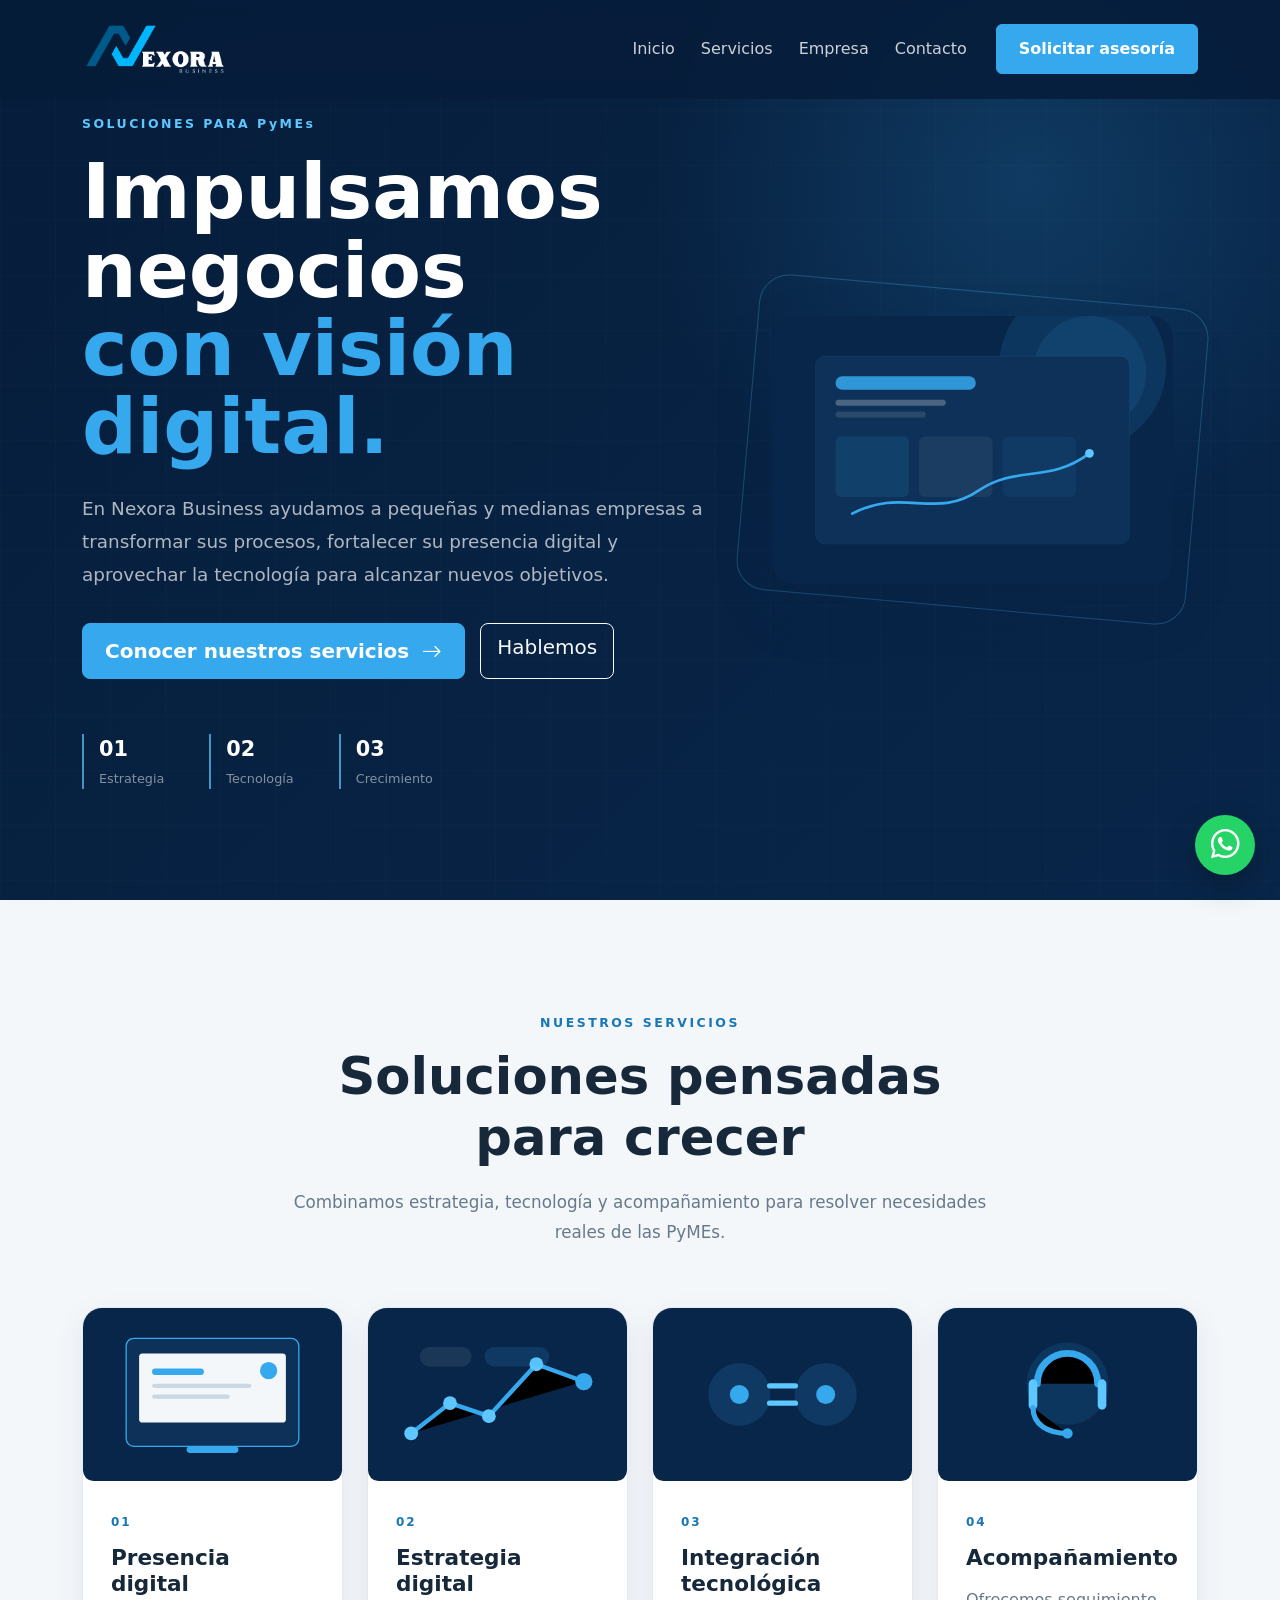
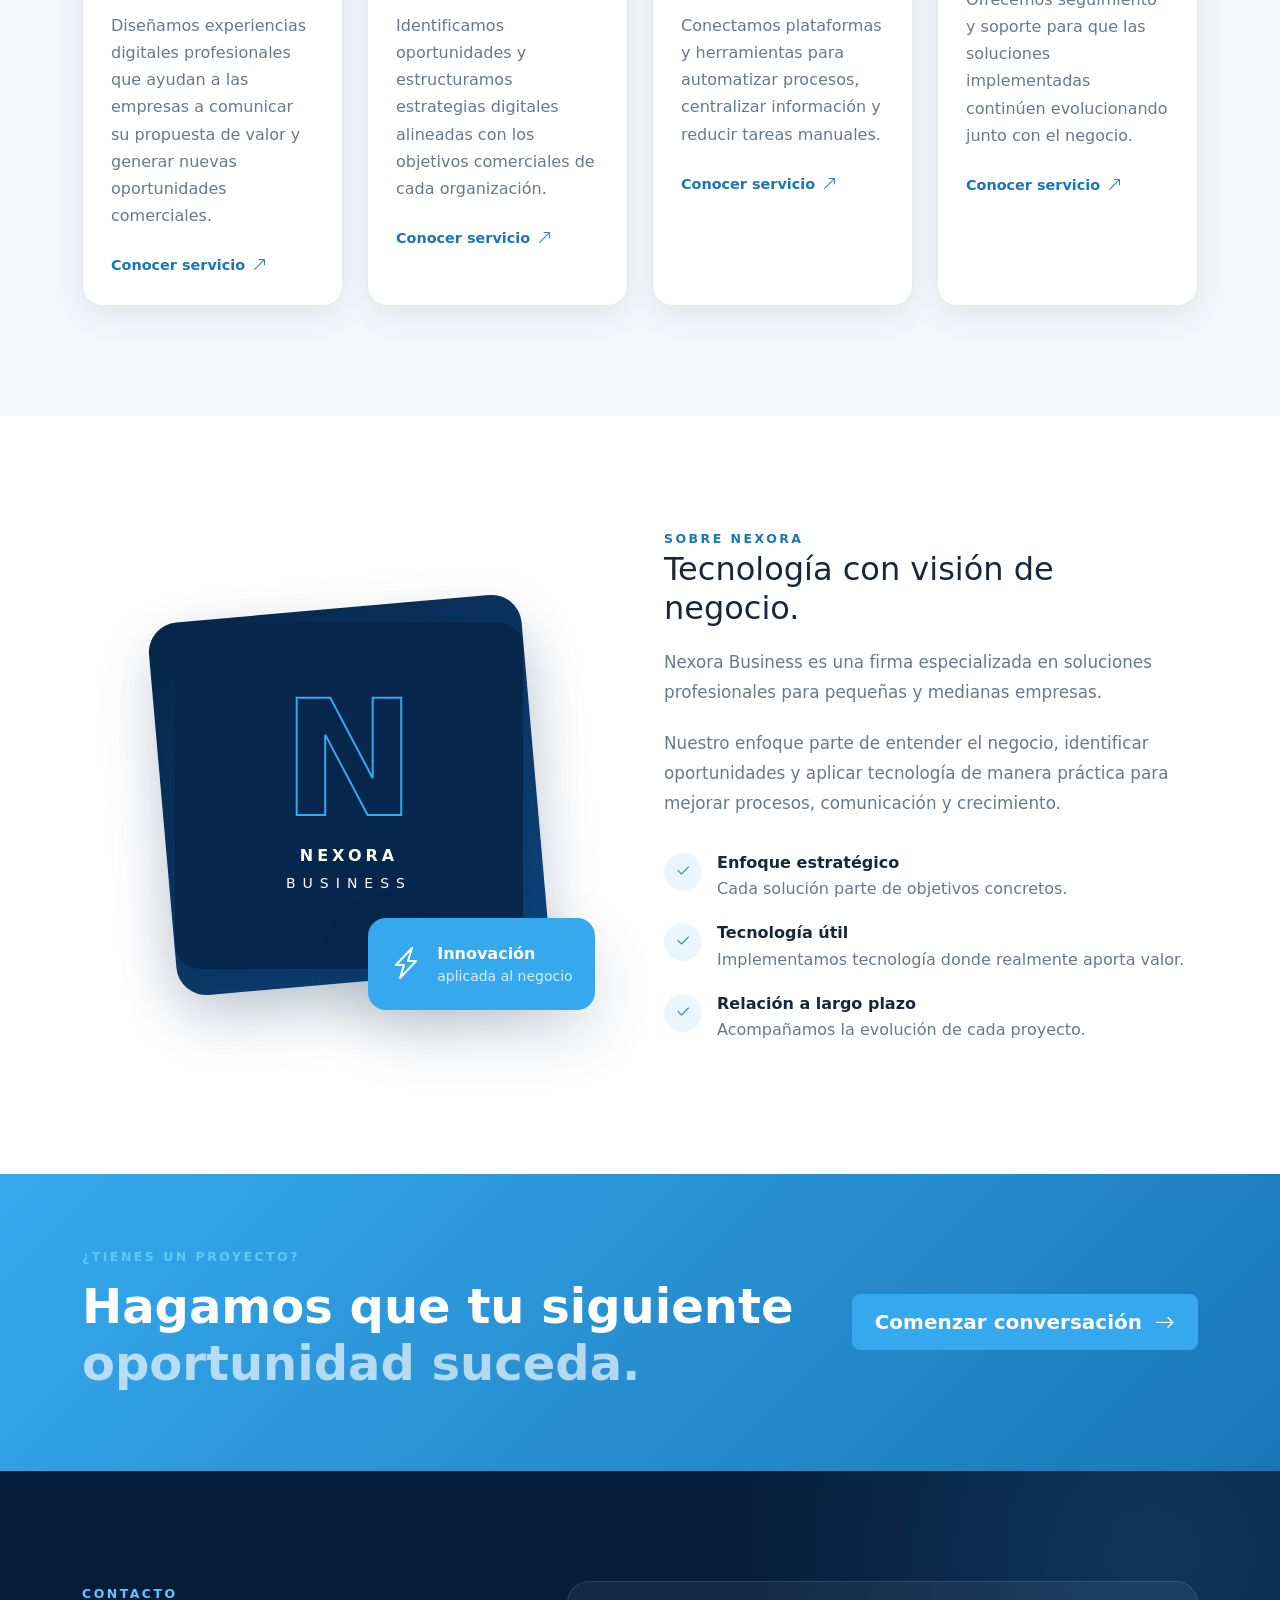
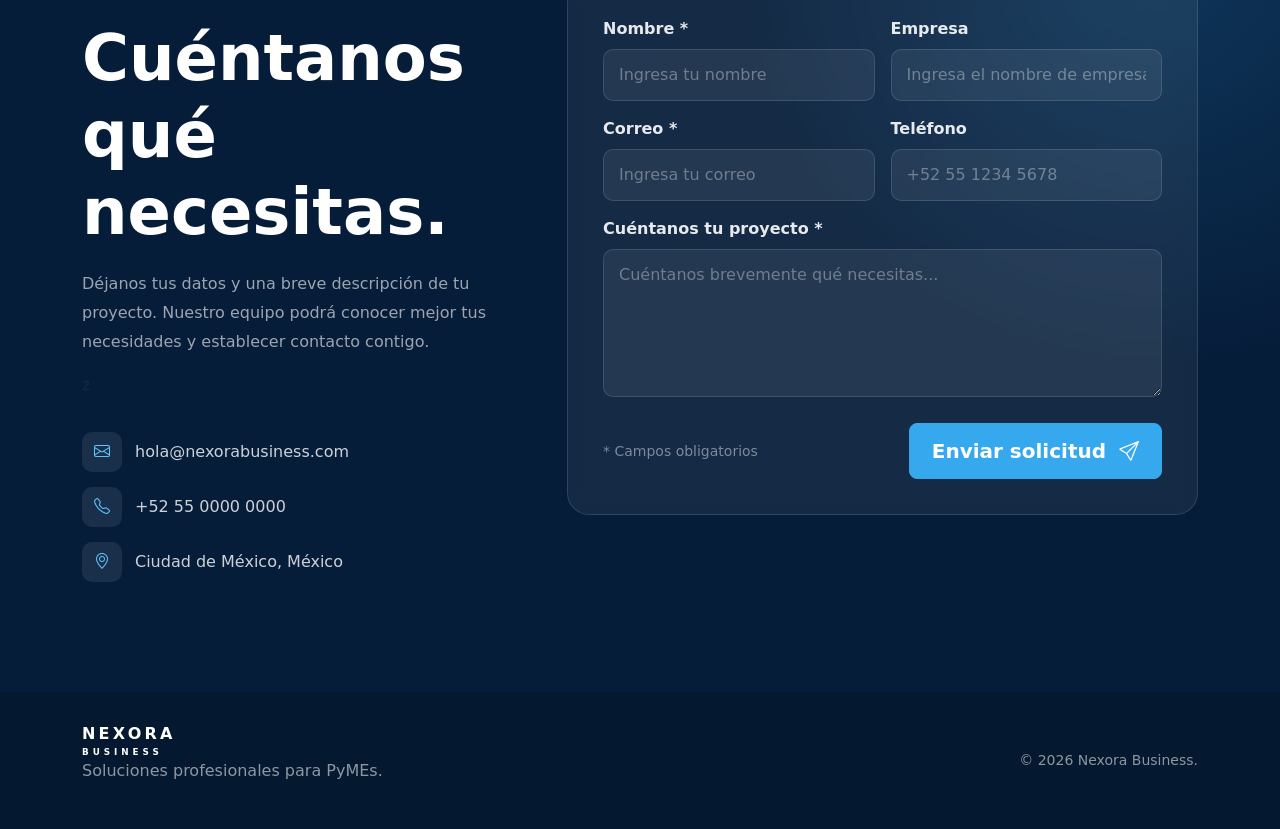
==== index.html @ ecec8370 "Proyecto: Nexora Business primer commit del sitio web de pruebas" ====
<!DOCTYPE html>
<html lang="es">

<head>
    <meta charset="UTF-8">
    <meta name="viewport" content="width=device-width, initial-scale=1.0">
    <meta name="description" content="Nexora Business ofrece soluciones digitales, estrategia e integración tecnológica para pequeñas y medianas empresas.">
    <meta name="author" content="Nexora Business">
    <title>Nexora Business | Soluciones para PyMEs</title>
    <!-- Bootstrap -->
    <link href="https://cdn.jsdelivr.net/npm/bootstrap@5.3.3/dist/css/bootstrap.min.css" rel="stylesheet">
    <!-- Bootstrap Icons -->
    <link rel="stylesheet" href="https://cdn.jsdelivr.net/npm/bootstrap-icons@1.11.3/font/bootstrap-icons.min.css">
    <!-- CSS de estilos en SASS -->
    <link rel="stylesheet" href="assets/scss/style.css">
</head>

<body>
<!-- =====================================================
     NAVBAR
===================================================== -->
<header>

    <nav class="navbar navbar-expand-lg navbar-dark fixed-top" id="mainNavbar">

        <div class="container">

            <a class="navbar-brand d-flex align-items-center" href="#inicio">
                <img src="assets/img/logo.png" alt="Nexora Business" class="navbar-logo">
            </a>
           
            <button class="navbar-toggler" type="button" data-bs-toggle="collapse" data-bs-target="#navbarMenu">
                <span class="navbar-toggler-icon"></span>
            </button>

            <div class="collapse navbar-collapse" id="navbarMenu">

                <ul class="navbar-nav ms-auto align-items-lg-center">

                    <li class="nav-item">
                        <a class="nav-link" href="#inicio">
                            Inicio
                        </a>
                    </li>

                    <li class="nav-item">
                        <a class="nav-link" href="#servicios">
                            Servicios
                        </a>
                    </li>

                    <li class="nav-item">
                        <a class="nav-link" href="#empresa">
                            Empresa
                        </a>
                    </li>

                    <li class="nav-item">
                        <a class="nav-link" href="#contacto">
                            Contacto
                        </a>
                    </li>

                    <li class="nav-item ms-lg-3 mt-3 mt-lg-0">
                        <a href="#contacto" class="btn btn-nexora">
                            Solicitar asesoría
                        </a>
                    </li>

                </ul>

            </div>

        </div>

    </nav>

</header>


<main>

<!-- =====================================================
     HERO
===================================================== -->

<section id="inicio" class="hero-section">

    <div class="hero-overlay"></div>

    <div class="container position-relative">

        <div class="row align-items-center min-vh-100">

            <div class="col-lg-7">

                <span class="section-label reveal">
                    SOLUCIONES PARA PyMEs
                </span>

                <h1 class="hero-title reveal">
                    Impulsamos negocios <span>con visión digital.</span>
                </h1>

                <p class="hero-text reveal">

                    En Nexora Business ayudamos a pequeñas y medianas
                    empresas a transformar sus procesos, fortalecer su
                    presencia digital y aprovechar la tecnología para
                    alcanzar nuevos objetivos.
                </p>

                <div class="hero-buttons reveal">

                    <a href="#servicios" class="btn btn-nexora btn-lg">
                        Conocer nuestros servicios <i class="bi bi-arrow-right"></i>
                    </a>

                    <a href="#contacto" class="btn btn-outline-light btn-lg">
                        Hablemos
                    </a>
                </div>

                <div class="hero-features reveal">
                    <div>
                        <strong>01</strong>
                        <span>
                            Estrategia
                        </span>
                    </div>

                    <div>
                        <strong>02</strong>
                        <span>
                            Tecnología
                        </span>
                    </div>

                    <div>
                        <strong>03</strong>
                        <span>
                            Crecimiento
                        </span>
                    </div>
                </div>

            </div>


            <div class="col-lg-5 d-none d-lg-block">
                <div class="hero-image-wrapper reveal">
                    <img src="assets/img/hero-business.svg" alt="Soluciones digitales para empresas" class="hero-image">
                </div>
            </div>

        </div>

    </div>

</section>


<!-- =====================================================
     SERVICIOS
===================================================== -->

<section    id="servicios" class="section-padding services-section">

    <div class="container">
        <div class="section-header text-center">
            <span class="section-label dark">
                NUESTROS SERVICIOS
            </span>

            <h2>Soluciones pensadas para crecer</h2>

            <p>
                Combinamos estrategia, tecnología y acompañamiento
                para resolver necesidades reales de las PyMEs.
            </p>

        </div>


        <div class="services-grid">

            <!-- Servicio 1 -->
            <article class="service-card">
                <div class="service-image">
                    <img src="assets/img/service-digital.svg" alt="Presencia digital">
                </div>

                <div class="service-content">
                    <span class="service-number">
                        01
                    </span>
                    <h3> Presencia digital </h3>
                    <p>
                        Diseñamos experiencias digitales profesionales
                        que ayudan a las empresas a comunicar su propuesta
                        de valor y generar nuevas oportunidades comerciales.
                    </p>

                    <a href="#contacto">
                        Conocer servicio <i class="bi bi-arrow-up-right"></i>
                    </a>
                </div>
            </article>


            <!-- Servicio 2 -->
            <article class="service-card">
                <div class="service-image">
                    <img src="assets/img/service-strategy.svg" alt="Estrategia empresarial">
                </div>

                <div class="service-content">
                    <span class="service-number">
                        02
                    </span>
                    <h3> Estrategia digital </h3>
                    <p>
                        Identificamos oportunidades y estructuramos
                        estrategias digitales alineadas con los objetivos
                        comerciales de cada organización.
                    </p>

                    <a href="#contacto">
                        Conocer servicio <i class="bi bi-arrow-up-right"></i>
                    </a>
                </div>
            </article>


            <!-- Servicio 3 -->
            <article class="service-card">
                <div class="service-image">
                    <img src="assets/img/service-integration.svg" alt="Integración de sistemas">
                </div>

                <div class="service-content">
                    <span class="service-number">
                        03
                    </span>
                    <h3> Integración tecnológica </h3>
                    <p>
                        Conectamos plataformas y herramientas para
                        automatizar procesos, centralizar información
                        y reducir tareas manuales.
                    </p>
                    <a href="#contacto">
                        Conocer servicio <i class="bi bi-arrow-up-right"></i>
                    </a>
                </div>
            </article>


            <!-- Servicio 4 -->
            <article class="service-card">
                <div class="service-image">
                    <img src="assets/img/service-support.svg" alt="Acompañamiento empresarial">
                </div>

                <div class="service-content">
                    <span class="service-number">
                        04
                    </span>
                    <h3> Acompañamiento </h3>
                    <p>
                        Ofrecemos seguimiento y soporte para que las
                        soluciones implementadas continúen evolucionando
                        junto con el negocio.
                    </p>
                    <a href="#contacto">
                        Conocer servicio <i class="bi bi-arrow-up-right"></i>
                    </a>
                </div>
            </article>
        </div>
    </div>

</section>


<!-- =====================================================
     EMPRESA
===================================================== -->

<section id="empresa" class="section-padding company-section">

    <div class="container">
        <div class="row align-items-center g-5">
            <div class="col-lg-6">
                <div class="company-visual">
                    <div class="company-background"></div>
                    <div class="company-card">
                        <span>N</span>
                        <strong>
                            NEXORA
                        </strong>
                        <small>
                            BUSINESS
                        </small>
                    </div>

                    <div class="company-floating-card">
                        <i class="bi bi-lightning-charge"></i>
                        <div>
                            <strong>
                                Innovación
                            </strong>
                            <small>
                                aplicada al negocio
                            </small>
                        </div>
                    </div>
                </div>
            </div>

            <div class="col-lg-6">
                <span class="section-label dark">
                    SOBRE NEXORA
                </span>
                <h2> Tecnología con <span>visión de negocio.</span></h2>

                <p class="company-description">
                    Nexora Business es una firma especializada en
                    soluciones profesionales para pequeñas y medianas
                    empresas.
                </p>

                <p class="company-description">
                    Nuestro enfoque parte de entender el negocio,
                    identificar oportunidades y aplicar tecnología
                    de manera práctica para mejorar procesos,
                    comunicación y crecimiento.
                </p>

                <div class="values">
                    <div class="value">
                        <div class="value-icon">
                            <i class="bi bi-check2"></i>
                        </div>
                        <div>
                            <h4>Enfoque estratégico</h4>
                            <p>
                                Cada solución parte de objetivos concretos.
                            </p>
                        </div>
                    </div>

                    <div class="value">
                        <div class="value-icon">
                            <i class="bi bi-check2"></i>
                        </div>
                        <div>
                            <h4>Tecnología útil</h4>
                            <p>
                                Implementamos tecnología donde realmente
                                aporta valor.
                            </p>
                        </div>
                    </div>

                    <div class="value">
                        <div class="value-icon">
                            <i class="bi bi-check2"></i>
                        </div>
                        <div>
                            <h4>Relación a largo plazo</h4>
                            <p>
                                Acompañamos la evolución de cada proyecto.
                            </p>
                        </div>
                    </div>
                </div>
            </div>
        </div>

    </div>

</section>


<!-- =====================================================
     CTA
===================================================== -->

<section class="cta-section">
    <div class="container">
        <div class="cta-content">
            <div>
                <span class="section-label">
                    ¿TIENES UN PROYECTO?
                </span>
                <h2>Hagamos que tu siguiente <span>oportunidad suceda.</span></h2>
            </div>
            <a href="#contacto" class="btn btn-nexora btn-lg">
                Comenzar conversación <i class="bi bi-arrow-right"></i>
            </a>
        </div>
    </div>
</section>


<!-- =====================================================
     CONTACTO
===================================================== -->

<section id="contacto" class="section-padding contact-section">

    <div class="container">
        <div class="row g-5">
            <div class="col-lg-5">
                <span class="section-label">
                    CONTACTO
                </span>
                <h2 class="contact-title"> Cuéntanos qué necesitas.</h2>

                <p class="contact-text">
                    Déjanos tus datos y una breve descripción de tu
                    proyecto. Nuestro equipo podrá conocer mejor
                    tus necesidades y establecer contacto contigo.
                </p>

z               <div class="contact-details">
                    <a href="mailto:hola@nexorabusiness.com">
                        <span>
                            <i class="bi bi-envelope"></i>
                        </span>
                        hola@nexorabusiness.com
                    </a>

                    <a href="tel:+525500000000">
                        <span>
                            <i class="bi bi-telephone"></i>
                        </span>
                        +52 55 0000 0000
                    </a>

                    <div>
                        <span>
                            <i class="bi bi-geo-alt"></i>
                        </span>
                        Ciudad de México, México
                    </div>
                </div>
            </div>

            <div class="col-lg-7">
                <!--
                    Netlify Forms
                    Integración externa para captura de leads.
                -->
                <form name="contacto-nexora"method="POST" action="/gracias.html" data-netlify="true" data-netlify-honeypot="bot-field" class="contact-form" id="contactForm">
                    
                    <input type="hidden" name="form-name" value="contacto-nexora">
                    <p class="d-none">
                        <label> No llenar este campo: <input name="bot-field"></label>
                    </p>

                    <div class="row g-3">
                        <div class="col-md-6">
                            <label for="nombre" class="form-label"> Nombre *</label>
                            <input type="text" id="nombre"name="nombre" class="form-control" placeholder="Ingresa tu nombre" required>
                        </div>


                        <div class="col-md-6">
                            <label for="empresa" class="form-label"> Empresa </label>
                            <input type="text" id="empresa" name="empresa" class="form-control" placeholder="Ingresa el nombre de empresa">
                        </div>


                        <div class="col-md-6">
                            <label for="correo" class="form-label"> Correo * </label>
                            <input type="email" id="correo" name="correo" class="form-control" placeholder="Ingresa tu correo" required>
                        </div>


                        <div class="col-md-6">
                            <label for="telefono" class="form-label"> Teléfono </label>
                            <input type="tel" id="telefono" name="telefono" class="form-control" placeholder="+52 55 1234 5678">
                        </div>


                        <div class="col-12">
                            <label for="mensaje" class="form-label"> Cuéntanos tu proyecto * </label>
                            <textarea id="mensaje" name="mensaje" rows="5" class="form-control" placeholder="Cuéntanos brevemente qué necesitas..." required></textarea>
                        </div>

                        <div class="col-12">
                            <div class="form-footer">
                                <small> * Campos obligatorios </small>
                                <button type="submit" class="btn btn-nexora btn-lg">
                                    Enviar solicitud <i class="bi bi-send"></i>
                                </button>
                            </div>
                        </div>

                    </div>
                </form>
            </div>
        </div>
    </div>

</section>

</main>


<!-- =====================================================
     FOOTER
===================================================== -->

<footer class="footer">
    <div class="container">
        <div class="footer-content">
            <div>
                <div class="footer-brand">
                    NEXORA <span>BUSINESS</span>
                </div>
                <p>
                    Soluciones profesionales para PyMEs.
                </p>
            </div>

            <div>
                <small>© <span id="currentYear"></span> Nexora Business.</small>
            </div>
        </div>
    </div>
</footer>


<!-- =====================================================
     WHATSAPP
===================================================== -->

<a href="https://wa.me/525500000000?text=Hola%20Nexora%20Business%2C%20me%20gustar%C3%ADa%20recibir%20informaci%C3%B3n." class="whatsapp-button" target="_blank" rel="noopener noreferrer" aria-label="Contactar por WhatsApp"> <i class="bi bi-whatsapp"></i> </a>

<!-- Bootstrap JS -->
<script src="https://cdn.jsdelivr.net/npm/bootstrap@5.3.3/dist/js/bootstrap.bundle.min.js"></script>
<!-- JavaScript -->
<script src="assets/js/main.js"></script>
</body>

</html>
---- assets/scss/style.css ----
* {
  box-sizing: border-box;
}

html {
  scroll-behavior: smooth;
}

body {
  margin: 0;
  font-family: Inter, system-ui, -apple-system, BlinkMacSystemFont, "Segoe UI", sans-serif;
  color: #17283B;
  overflow-x: hidden;
}

a {
  text-decoration: none;
}

img {
  max-width: 100%;
  display: block;
}

#mainNavbar {
  padding: 18px 0;
  background: rgba(6, 29, 58, 0.85);
  backdrop-filter: blur(14px);
  transition: all 0.3s ease;
}
#mainNavbar .navbar-logo {
  width: 145px;
  height: auto;
}
#mainNavbar .nav-link {
  color: rgba(255, 255, 255, 0.8);
  font-weight: 500;
  margin: 0 5px;
  transition: color 0.2s ease;
}
#mainNavbar .nav-link:hover {
  color: #FFFFFF;
}
#mainNavbar.scrolled {
  padding: 10px 0;
  background: rgba(6, 29, 58, 0.97);
  box-shadow: 0 8px 30px rgba(0, 0, 0, 0.15);
}

.btn-nexora {
  color: #FFFFFF;
  background: #36A9EE;
  border: 1px solid #36A9EE;
  font-weight: 700;
  padding: 12px 22px;
  transition: transform 0.2s ease, background 0.2s ease, box-shadow 0.2s ease;
}
.btn-nexora:hover {
  color: #FFFFFF;
  background: #1977B6;
  border-color: #1977B6;
  transform: translateY(-2px);
  box-shadow: 0 12px 28px rgba(25, 119, 182, 0.3);
}
.btn-nexora i {
  margin-left: 6px;
}

.hero-section {
  position: relative;
  min-height: 100vh;
  background: radial-gradient(circle at 80% 20%, rgba(54, 169, 238, 0.18), transparent 30%), linear-gradient(135deg, #061D3A, #08264A);
  overflow: hidden;
}

.hero-overlay {
  position: absolute;
  inset: 0;
  opacity: 0.18;
  background-image: linear-gradient(rgba(255, 255, 255, 0.08) 1px, transparent 1px), linear-gradient(90deg, rgba(255, 255, 255, 0.08) 1px, transparent 1px);
  background-size: 55px 55px;
}

.section-label {
  display: inline-block;
  color: #5EC7FF;
  font-size: 0.78rem;
  font-weight: 800;
  letter-spacing: 0.2em;
}

.section-label.dark {
  color: #1977B6;
}

.hero-title {
  color: #FFFFFF;
  font-size: clamp(3rem, 6vw, 5.4rem);
  line-height: 1.02;
  font-weight: 800;
  margin-top: 18px;
}
.hero-title span {
  color: #36A9EE;
  display: block;
}

.hero-text {
  max-width: 680px;
  margin-top: 25px;
  color: rgba(255, 255, 255, 0.68);
  font-size: 1.15rem;
  line-height: 1.8;
}

.hero-buttons {
  display: flex;
  flex-wrap: wrap;
  gap: 15px;
  margin-top: 32px;
}

.hero-features {
  display: flex;
  gap: 45px;
  margin-top: 55px;
}
.hero-features div {
  border-left: 2px solid rgba(94, 199, 255, 0.7);
  padding-left: 15px;
}
.hero-features div strong,
.hero-features div span {
  display: block;
}
.hero-features div strong {
  color: #FFFFFF;
  font-size: 1.3rem;
}
.hero-features div span {
  color: rgba(255, 255, 255, 0.5);
  font-size: 0.8rem;
  margin-top: 4px;
}

.hero-image-wrapper {
  position: relative;
  padding: 25px;
}
.hero-image-wrapper::before {
  content: "";
  position: absolute;
  inset: 0;
  border: 1px solid rgba(94, 199, 255, 0.25);
  border-radius: 30px;
  transform: rotate(5deg);
}

.hero-image {
  position: relative;
  border-radius: 22px;
  box-shadow: 0 25px 60px rgba(8, 38, 74, 0.16);
}

.section-padding {
  padding: 110px 0;
}

.section-header {
  max-width: 700px;
  margin: 0 auto 60px;
}
.section-header h2 {
  font-size: clamp(2.2rem, 4vw, 3.4rem);
  font-weight: 800;
  margin-top: 12px;
}
.section-header p {
  color: #68798B;
  font-size: 1.05rem;
  line-height: 1.8;
  margin-top: 18px;
}

.services-section {
  background: #F4F7FA;
}

.services-grid {
  display: grid;
  grid-template-columns: repeat(4, 1fr);
  gap: 24px;
}

.service-card {
  background: #FFFFFF;
  border: 1px solid #E3EAF1;
  border-radius: 20px;
  overflow: hidden;
  box-shadow: 0 10px 30px rgba(8, 38, 74, 0.08);
  transition: transform 0.25s ease, box-shadow 0.25s ease;
}
.service-card:hover {
  transform: translateY(-8px);
  box-shadow: 0 25px 60px rgba(8, 38, 74, 0.16);
}

.service-image {
  aspect-ratio: 3/2;
  overflow: hidden;
}
.service-image img {
  width: 100%;
  height: 100%;
  -o-object-fit: cover;
     object-fit: cover;
  transition: transform 0.4s ease;
}

.service-card:hover .service-image img {
  transform: scale(1.05);
}

.service-content {
  padding: 28px;
}
.service-content .service-number {
  color: #1977B6;
  font-weight: 800;
  font-size: 0.75rem;
  letter-spacing: 0.15em;
}
.service-content h3 {
  margin-top: 12px;
  font-size: 1.35rem;
  font-weight: 800;
}
.service-content p {
  color: #68798B;
  line-height: 1.7;
  margin-top: 15px;
}
.service-content a {
  display: inline-flex;
  align-items: center;
  margin-top: 10px;
  color: #1977B6;
  font-size: 0.9rem;
  font-weight: 700;
}
.service-content a i {
  margin-left: 7px;
}

.company-section {
  background: #FFFFFF;
}

.company-visual {
  min-height: 500px;
  position: relative;
  display: flex;
  align-items: center;
  justify-content: center;
}

.company-background {
  width: 70%;
  aspect-ratio: 1;
  background: linear-gradient(145deg, #08264A, #0D477E);
  border-radius: 30px;
  transform: rotate(-5deg);
  box-shadow: 0 25px 60px rgba(8, 38, 74, 0.16);
}

.company-card {
  position: absolute;
  width: 65%;
  aspect-ratio: 1;
  display: flex;
  flex-direction: column;
  align-items: center;
  justify-content: center;
  color: #FFFFFF;
  background: rgba(8, 38, 74, 0.96);
  border-radius: 25px;
  box-shadow: 0 25px 60px rgba(8, 38, 74, 0.16);
}
.company-card span {
  color: transparent;
  font-size: 10rem;
  font-weight: 900;
  line-height: 0.8;
  -webkit-text-stroke: 2px #36A9EE;
}
.company-card strong {
  letter-spacing: 0.25em;
  margin-top: 20px;
}
.company-card small {
  letter-spacing: 0.5em;
  margin-top: 5px;
}

.company-floating-card {
  position: absolute;
  right: 4%;
  bottom: 7%;
  display: flex;
  align-items: center;
  gap: 15px;
  padding: 22px;
  background: #36A9EE;
  color: #FFFFFF;
  border-radius: 18px;
  box-shadow: 0 25px 60px rgba(8, 38, 74, 0.16);
}
.company-floating-card i {
  font-size: 2rem;
}
.company-floating-card strong,
.company-floating-card small {
  display: block;
}
.company-floating-card small {
  opacity: 0.8;
}

.company-description {
  color: #68798B;
  font-size: 1.05rem;
  line-height: 1.8;
  margin-top: 20px;
}

.values {
  margin-top: 35px;
}

.value {
  display: flex;
  gap: 15px;
  margin-bottom: 22px;
}

.value-icon {
  flex: 0 0 38px;
  width: 38px;
  height: 38px;
  display: grid;
  place-items: center;
  border-radius: 50%;
  background: rgba(54, 169, 238, 0.1);
  color: #1977B6;
}

.value h4 {
  font-size: 1rem;
  font-weight: 800;
  margin: 0;
}

.value p {
  color: #68798B;
  margin: 5px 0 0;
}

.cta-section {
  padding: 70px 0;
  background: linear-gradient(135deg, #36A9EE, #1977B6);
}

.cta-content {
  display: flex;
  justify-content: space-between;
  align-items: center;
  gap: 40px;
}

.cta-content h2 {
  color: #FFFFFF;
  font-size: clamp(2rem, 4vw, 3rem);
  font-weight: 800;
  margin-top: 10px;
}
.cta-content h2 span {
  display: block;
  color: rgba(255, 255, 255, 0.65);
}

.contact-section {
  background: radial-gradient(circle at 90% 10%, rgba(54, 169, 238, 0.18), transparent 30%), #061D3A;
}

.contact-title {
  color: #FFFFFF;
  font-size: clamp(2.5rem, 5vw, 4rem);
  font-weight: 800;
  margin-top: 15px;
}

.contact-text {
  color: rgba(255, 255, 255, 0.6);
  line-height: 1.8;
  margin-top: 20px;
}

.contact-details {
  display: grid;
  gap: 15px;
  margin-top: 35px;
}
.contact-details a,
.contact-details div {
  display: flex;
  align-items: center;
  gap: 13px;
  color: rgba(255, 255, 255, 0.8);
}
.contact-details span {
  width: 40px;
  height: 40px;
  display: grid;
  place-items: center;
  background: rgba(255, 255, 255, 0.08);
  border-radius: 10px;
  color: #5EC7FF;
}

.contact-form {
  padding: 35px;
  background: rgba(255, 255, 255, 0.06);
  border: 1px solid rgba(255, 255, 255, 0.12);
  border-radius: 22px;
  backdrop-filter: blur(10px);
}
.contact-form .form-label {
  color: rgba(255, 255, 255, 0.9);
  font-weight: 600;
}
.contact-form .form-control {
  color: #FFFFFF;
  background: rgba(255, 255, 255, 0.07);
  border: 1px solid rgba(255, 255, 255, 0.12);
  padding: 13px 15px;
  border-radius: 10px;
}
.contact-form .form-control:focus {
  color: #FFFFFF;
  background: rgba(255, 255, 255, 0.1);
  border-color: #36A9EE;
  box-shadow: 0 0 0 0.2rem rgba(54, 169, 238, 0.15);
}
.contact-form .form-control::-moz-placeholder {
  color: rgba(255, 255, 255, 0.35);
}
.contact-form .form-control::placeholder {
  color: rgba(255, 255, 255, 0.35);
}

.form-footer {
  display: flex;
  justify-content: space-between;
  align-items: center;
  gap: 20px;
  flex-wrap: wrap;
  margin-top: 10px;
}
.form-footer small {
  color: rgba(255, 255, 255, 0.45);
}

.footer {
  background: #04182F;
  padding: 30px 0;
}

.footer-content {
  display: flex;
  justify-content: space-between;
  align-items: center;
  gap: 30px;
  color: rgba(255, 255, 255, 0.55);
}

.footer-brand {
  color: #FFFFFF;
  font-weight: 800;
  letter-spacing: 0.2em;
}
.footer-brand span {
  display: block;
  font-size: 0.55rem;
  letter-spacing: 0.45em;
}

.whatsapp-button {
  position: fixed;
  z-index: 1000;
  right: 25px;
  bottom: 25px;
  width: 60px;
  height: 60px;
  display: grid;
  place-items: center;
  border-radius: 50%;
  background: #25D366;
  color: #FFFFFF;
  font-size: 1.8rem;
  box-shadow: 0 12px 30px rgba(0, 0, 0, 0.25);
  transition: transform 0.2s ease;
}
.whatsapp-button:hover {
  color: #FFFFFF;
  transform: translateY(-4px);
}

.reveal {
  opacity: 0;
  transform: translateY(20px);
  transition: opacity 0.7s ease, transform 0.7s ease;
}

.reveal.visible {
  opacity: 1;
  transform: translateY(0);
}

@media (max-width: 1100px) {
  .services-grid {
    grid-template-columns: repeat(2, 1fr);
  }
}
@media (max-width: 991px) {
  .hero-section {
    padding-top: 100px;
  }
  .hero-features {
    gap: 25px;
  }
  .cta-content {
    flex-direction: column;
    align-items: flex-start;
  }
  .company-visual {
    min-height: 430px;
  }
}
@media (max-width: 767px) {
  .section-padding {
    padding: 75px 0;
  }
  .services-grid {
    grid-template-columns: 1fr;
  }
  .hero-title {
    font-size: 3rem;
  }
  .hero-features {
    display: grid;
    grid-template-columns: repeat(3, 1fr);
    gap: 15px;
  }
  .company-card {
    width: 75%;
  }
  .company-card span {
    font-size: 7rem;
  }
  .contact-form {
    padding: 22px;
  }
  .footer-content {
    flex-direction: column;
    align-items: flex-start;
  }
}
@media (max-width: 480px) {
  .hero-buttons {
    flex-direction: column;
    align-items: stretch;
  }
  .hero-buttons .btn {
    width: 100%;
  }
  .hero-features {
    grid-template-columns: 1fr;
  }
  .company-floating-card {
    right: 0;
  }
  .whatsapp-button {
    right: 16px;
    bottom: 16px;
  }
}/*# sourceMappingURL=style.css.map */
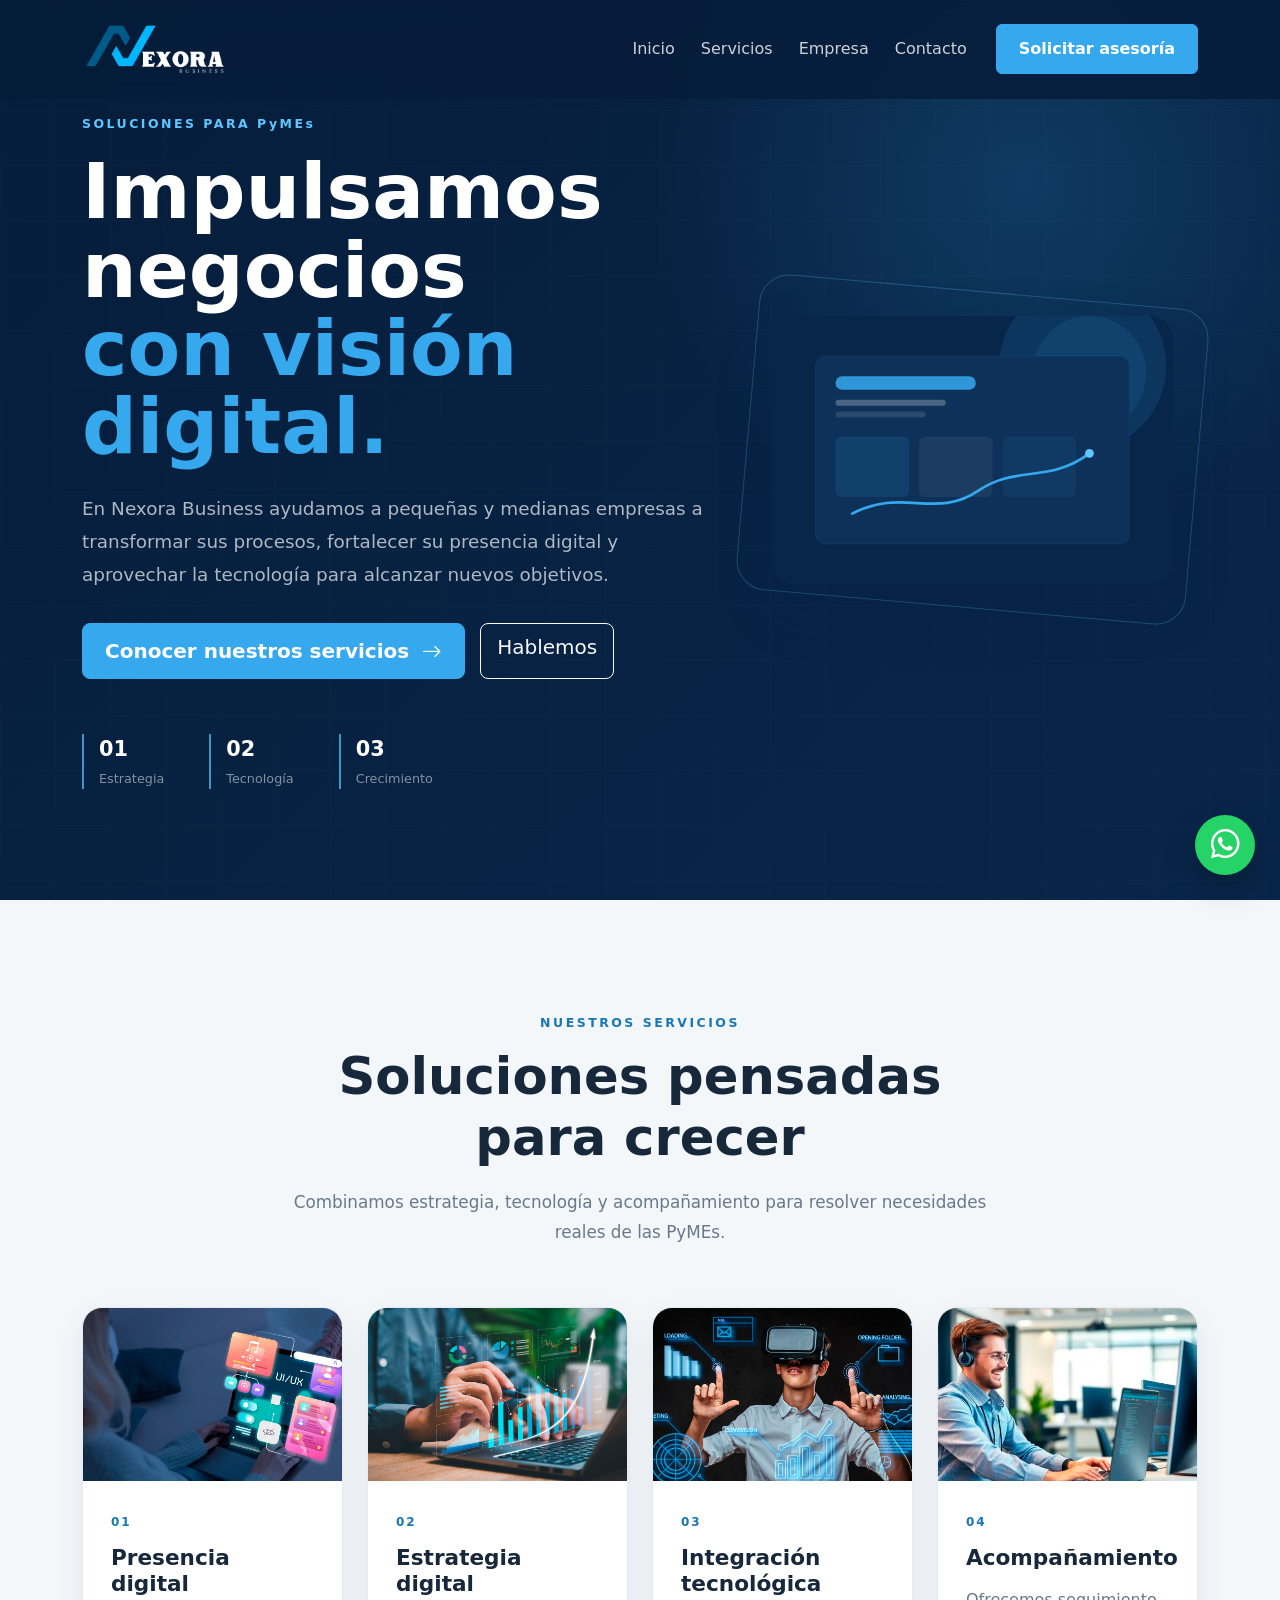
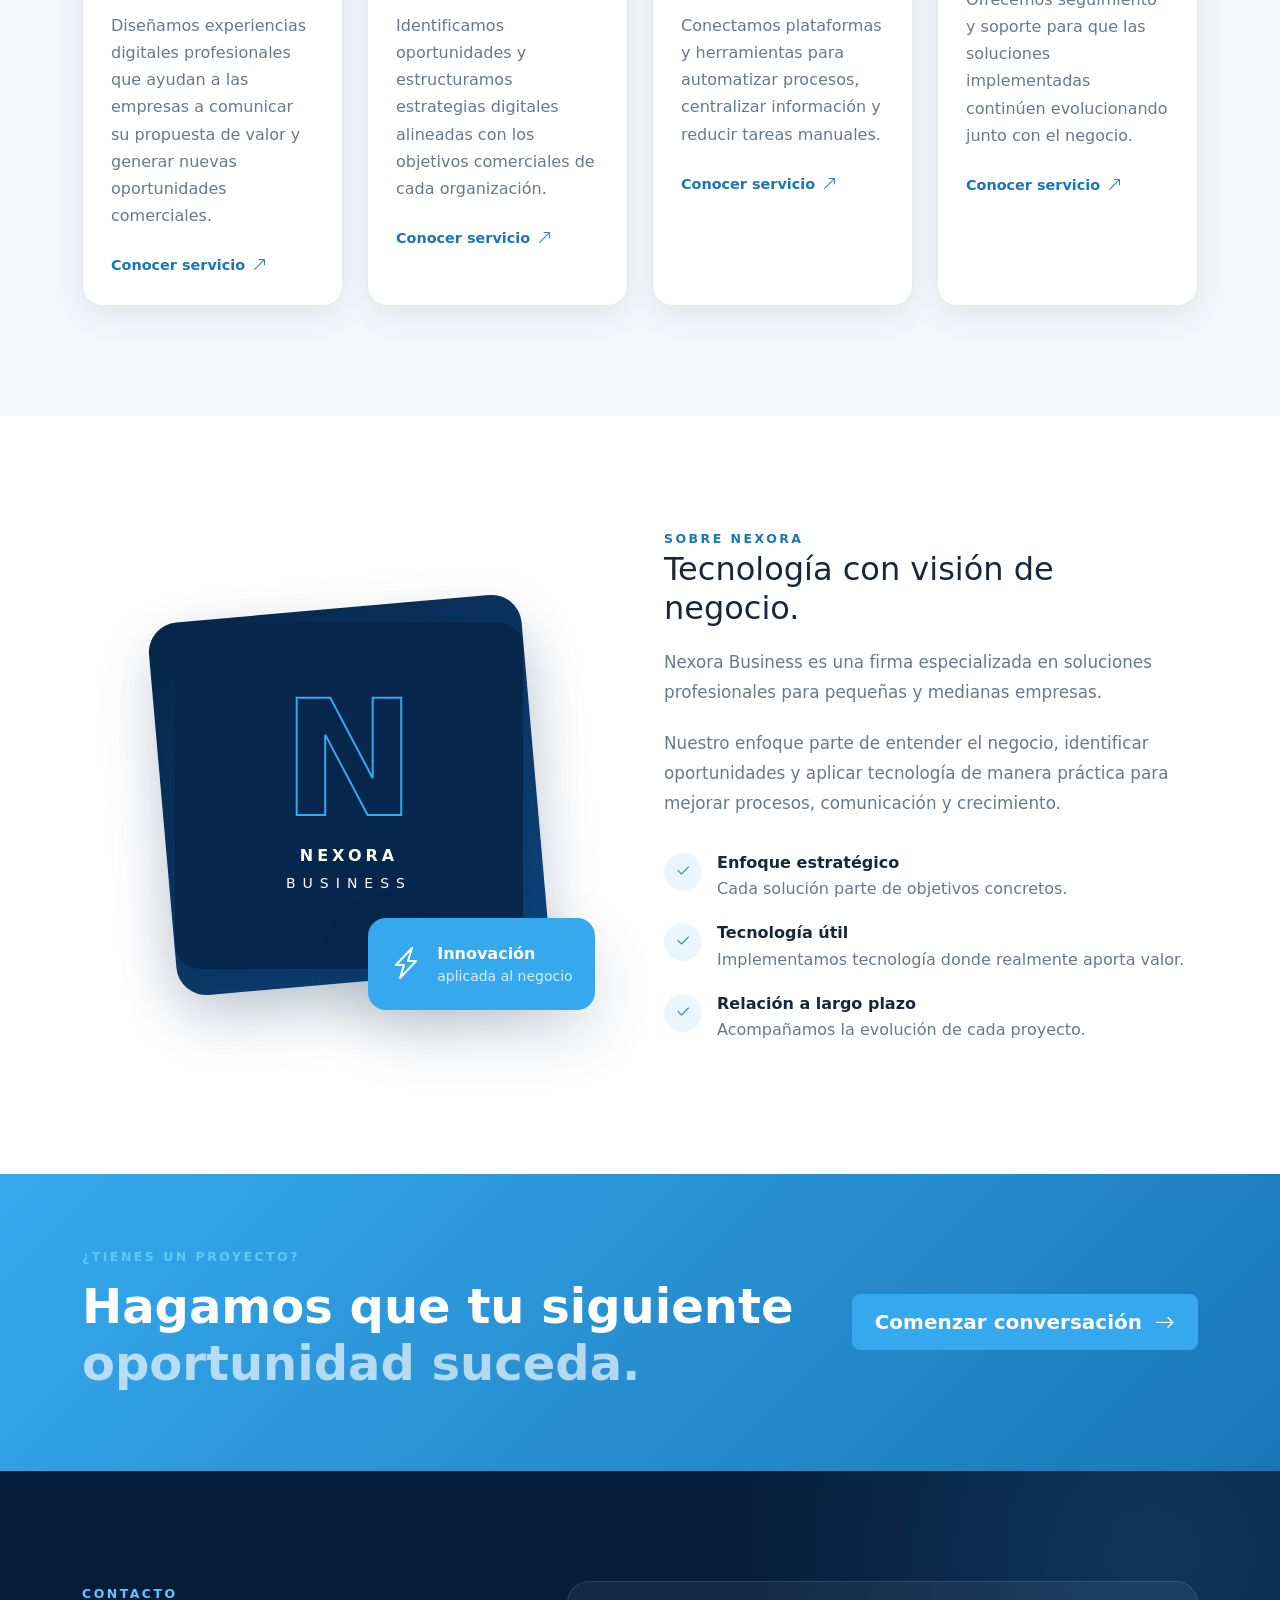
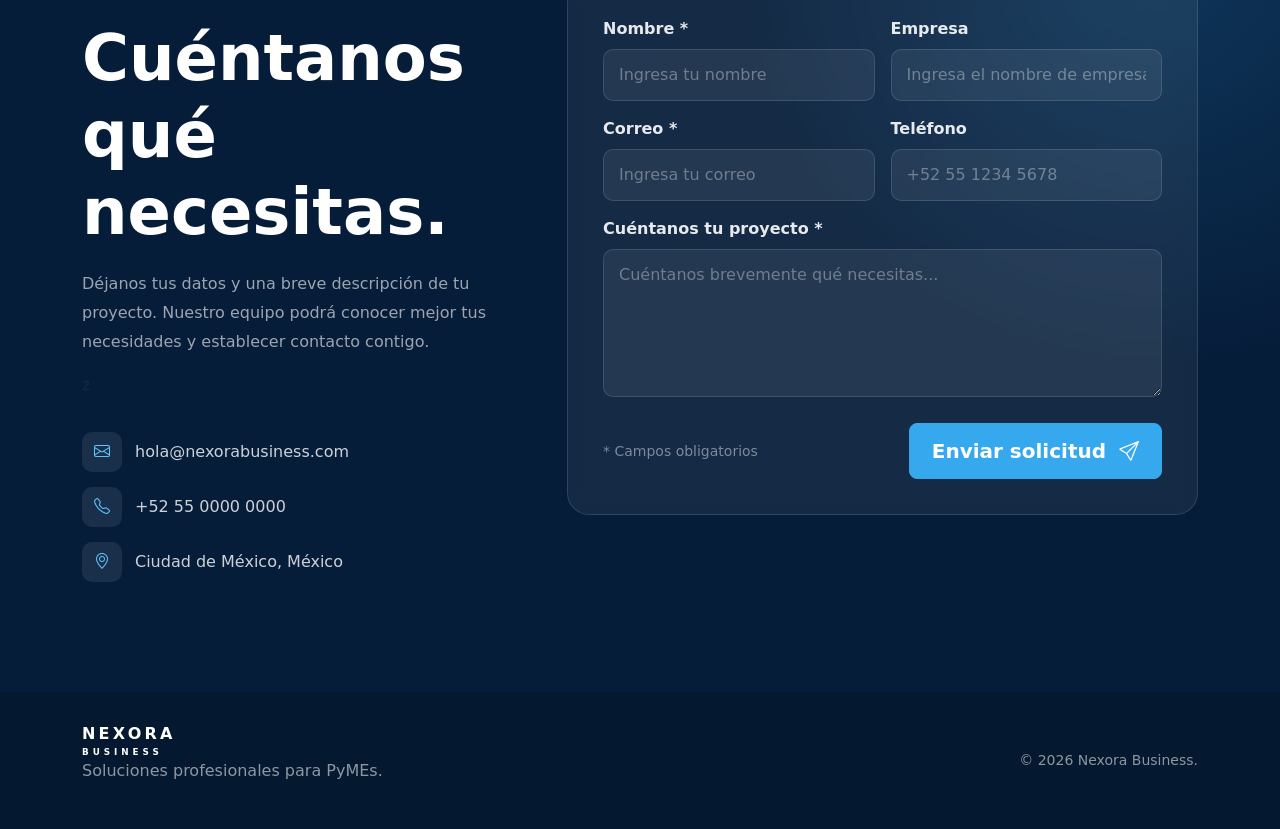
==== commit d4fddef1: "Ajuste en imagenes de cards" ====
--- a/index.html
+++ b/index.html
@@ -187,7 +187,7 @@
             <!-- Servicio 1 -->
             <article class="service-card">
                 <div class="service-image">
-                    <img src="assets/img/service-digital.svg" alt="Presencia digital">
+                    <img src="assets/img/01-presencia.png" alt="Presencia digital">
                 </div>
 
                 <div class="service-content">
@@ -211,7 +211,7 @@
             <!-- Servicio 2 -->
             <article class="service-card">
                 <div class="service-image">
-                    <img src="assets/img/service-strategy.svg" alt="Estrategia empresarial">
+                    <img src="assets/img/02-estrategias.png" alt="Estrategia empresarial">
                 </div>
 
                 <div class="service-content">
@@ -235,7 +235,7 @@
             <!-- Servicio 3 -->
             <article class="service-card">
                 <div class="service-image">
-                    <img src="assets/img/service-integration.svg" alt="Integración de sistemas">
+                    <img src="assets/img/03-integracion.png" alt="Integración de sistemas">
                 </div>
 
                 <div class="service-content">
@@ -258,7 +258,7 @@
             <!-- Servicio 4 -->
             <article class="service-card">
                 <div class="service-image">
-                    <img src="assets/img/service-support.svg" alt="Acompañamiento empresarial">
+                    <img src="assets/img/04-acompanamiento.png" alt="Acompañamiento empresarial">
                 </div>
 
                 <div class="service-content">
@@ -452,54 +452,153 @@
                     Netlify Forms
                     Integración externa para captura de leads.
                 -->
-                <form name="contacto-nexora"method="POST" action="/gracias.html" data-netlify="true" data-netlify-honeypot="bot-field" class="contact-form" id="contactForm">
                     
-                    <input type="hidden" name="form-name" value="contacto-nexora">
-                    <p class="d-none">
-                        <label> No llenar este campo: <input name="bot-field"></label>
-                    </p>
-
-                    <div class="row g-3">
-                        <div class="col-md-6">
-                            <label for="nombre" class="form-label"> Nombre *</label>
-                            <input type="text" id="nombre"name="nombre" class="form-control" placeholder="Ingresa tu nombre" required>
-                        </div>
-
-
-                        <div class="col-md-6">
-                            <label for="empresa" class="form-label"> Empresa </label>
-                            <input type="text" id="empresa" name="empresa" class="form-control" placeholder="Ingresa el nombre de empresa">
-                        </div>
-
-
-                        <div class="col-md-6">
-                            <label for="correo" class="form-label"> Correo * </label>
-                            <input type="email" id="correo" name="correo" class="form-control" placeholder="Ingresa tu correo" required>
-                        </div>
-
-
-                        <div class="col-md-6">
-                            <label for="telefono" class="form-label"> Teléfono </label>
-                            <input type="tel" id="telefono" name="telefono" class="form-control" placeholder="+52 55 1234 5678">
-                        </div>
-
-
-                        <div class="col-12">
-                            <label for="mensaje" class="form-label"> Cuéntanos tu proyecto * </label>
-                            <textarea id="mensaje" name="mensaje" rows="5" class="form-control" placeholder="Cuéntanos brevemente qué necesitas..." required></textarea>
-                        </div>
-
-                        <div class="col-12">
-                            <div class="form-footer">
-                                <small> * Campos obligatorios </small>
-                                <button type="submit" class="btn btn-nexora btn-lg">
-                                    Enviar solicitud <i class="bi bi-send"></i>
-                                </button>
-                            </div>
-                        </div>
-
-                    </div>
-                </form>
+               <form
+    name="contacto-nexora"
+    method="POST"
+    action="/gracias.html"
+    netlify
+    netlify-honeypot="bot-field"
+    class="contact-form"
+    id="contactForm"
+>
+
+    <input
+        type="hidden"
+        name="form-name"
+        value="contacto-nexora"
+    >
+
+    <p class="d-none">
+        <label>
+            No llenar este campo:
+            <input name="bot-field">
+        </label>
+    </p>
+
+    <div class="row g-3">
+
+        <div class="col-md-6">
+
+            <label
+                for="nombre"
+                class="form-label"
+            >
+                Nombre *
+            </label>
+
+            <input
+                type="text"
+                id="nombre"
+                name="nombre"
+                class="form-control"
+                placeholder="Ingresa tu nombre"
+                required
+            >
+
+        </div>
+
+        <div class="col-md-6">
+
+            <label
+                for="empresa"
+                class="form-label"
+            >
+                Empresa
+            </label>
+
+            <input
+                type="text"
+                id="empresa"
+                name="empresa"
+                class="form-control"
+                placeholder="Ingresa el nombre de empresa"
+            >
+
+        </div>
+
+        <div class="col-md-6">
+
+            <label
+                for="correo"
+                class="form-label"
+            >
+                Correo *
+            </label>
+
+            <input
+                type="email"
+                id="correo"
+                name="correo"
+                class="form-control"
+                placeholder="Ingresa tu correo"
+                required
+            >
+
+        </div>
+
+        <div class="col-md-6">
+
+            <label
+                for="telefono"
+                class="form-label"
+            >
+                Teléfono
+            </label>
+
+            <input
+                type="tel"
+                id="telefono"
+                name="telefono"
+                class="form-control"
+                placeholder="+52 55 1234 5678"
+            >
+
+        </div>
+
+        <div class="col-12">
+
+            <label
+                for="mensaje"
+                class="form-label"
+            >
+                Cuéntanos tu proyecto *
+            </label>
+
+            <textarea
+                id="mensaje"
+                name="mensaje"
+                rows="5"
+                class="form-control"
+                placeholder="Cuéntanos brevemente qué necesitas..."
+                required
+            ></textarea>
+
+        </div>
+
+        <div class="col-12">
+
+            <div class="form-footer">
+
+                <small>
+                    * Campos obligatorios
+                </small>
+
+                <button
+                    type="submit"
+                    class="btn btn-nexora btn-lg"
+                >
+                    Enviar solicitud
+                    <i class="bi bi-send"></i>
+                </button>
+
+            </div>
+
+        </div>
+
+    </div>
+
+</form>
             </div>
         </div>
     </div>
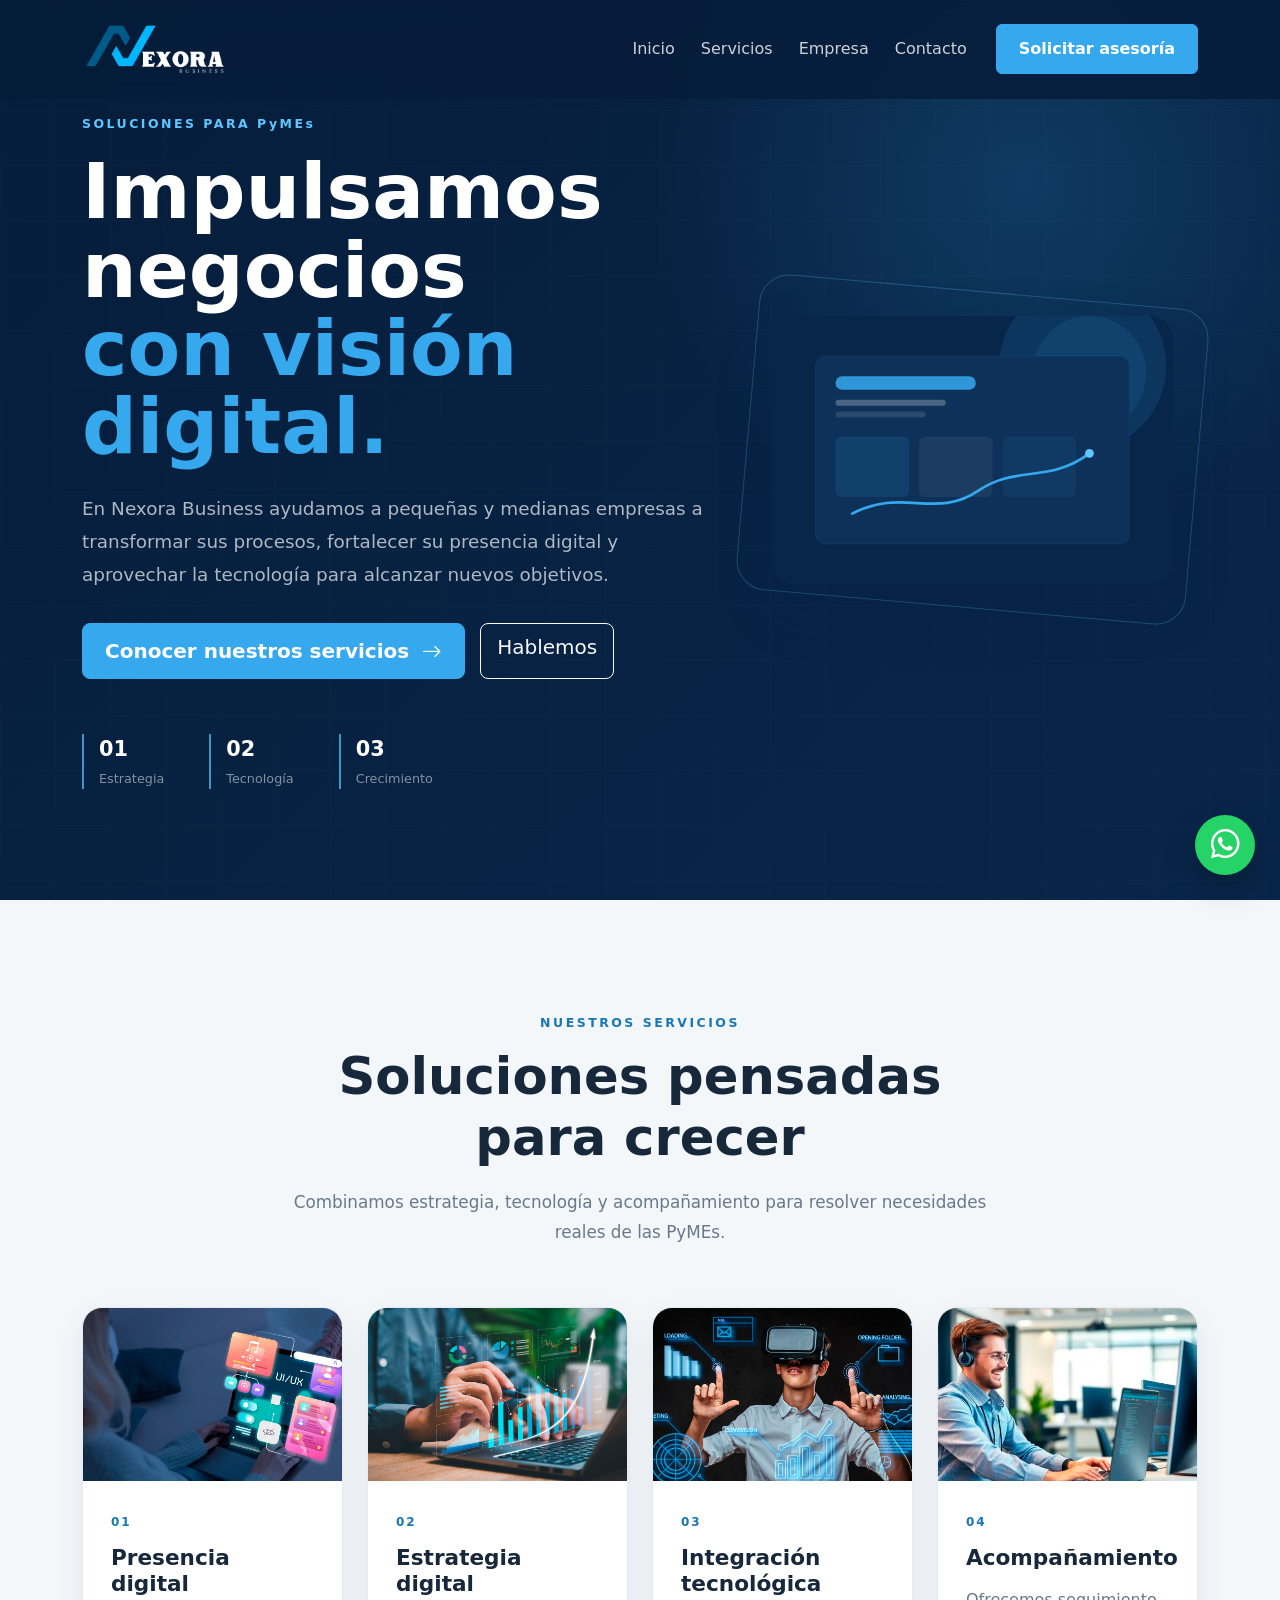
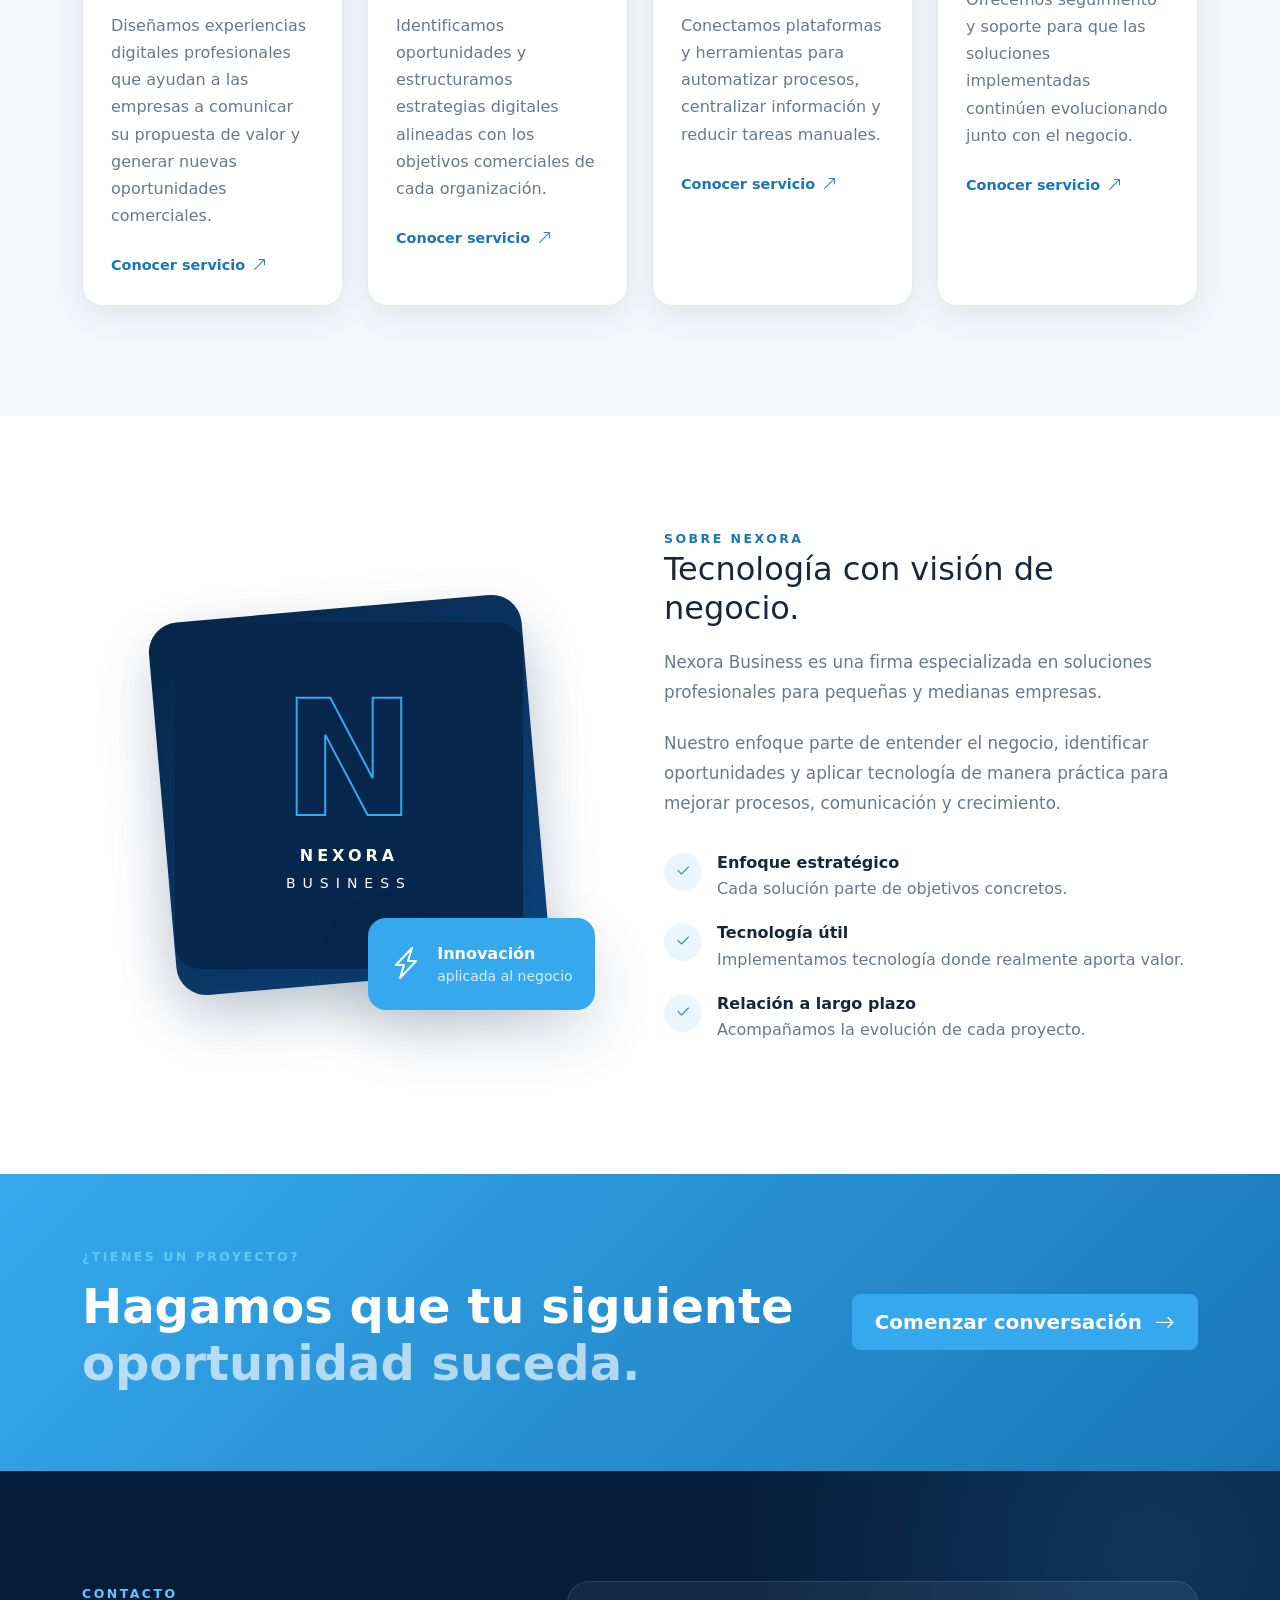
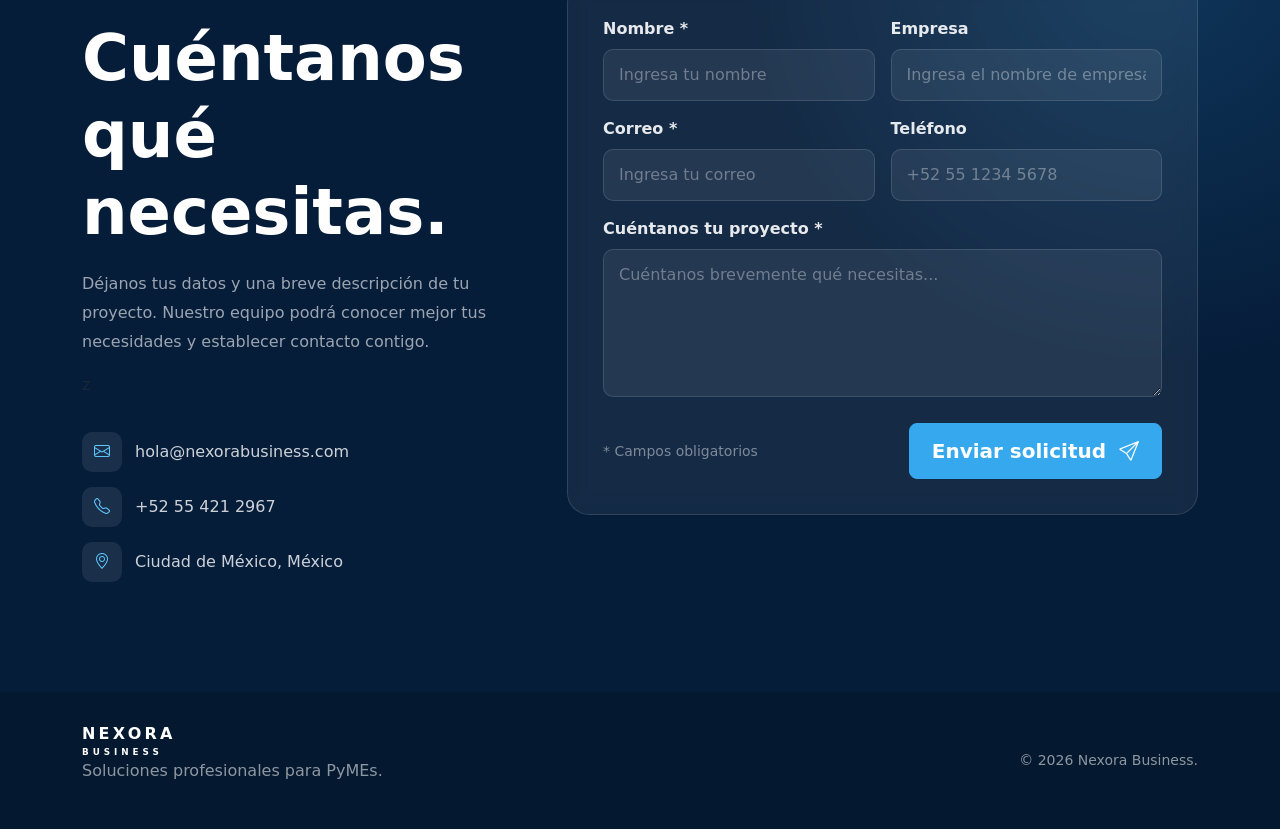
==== commit b92f2487: "Se modifica textos" ====
--- a/index.html
+++ b/index.html
@@ -431,11 +431,11 @@
                         hola@nexorabusiness.com
                     </a>
 
-                    <a href="tel:+525500000000">
+                    <a href="tel:+525544212967">
                         <span>
                             <i class="bi bi-telephone"></i>
                         </span>
-                        +52 55 0000 0000
+                        +52 55 421 2967
                     </a>
 
                     <div>
@@ -636,7 +636,7 @@
      WHATSAPP
 ===================================================== -->
 
-<a href="https://wa.me/525500000000?text=Hola%20Nexora%20Business%2C%20me%20gustar%C3%ADa%20recibir%20informaci%C3%B3n." class="whatsapp-button" target="_blank" rel="noopener noreferrer" aria-label="Contactar por WhatsApp"> <i class="bi bi-whatsapp"></i> </a>
+<a href="https://wa.me/525544212967?text=Hola%20Nexora%20Business%2C%20me%20gustar%C3%ADa%20recibir%20informaci%C3%B3n." class="whatsapp-button" target="_blank" rel="noopener noreferrer" aria-label="Contactar por WhatsApp"> <i class="bi bi-whatsapp"></i> </a>
 
 <!-- Bootstrap JS -->
 <script src="https://cdn.jsdelivr.net/npm/bootstrap@5.3.3/dist/js/bootstrap.bundle.min.js"></script>
